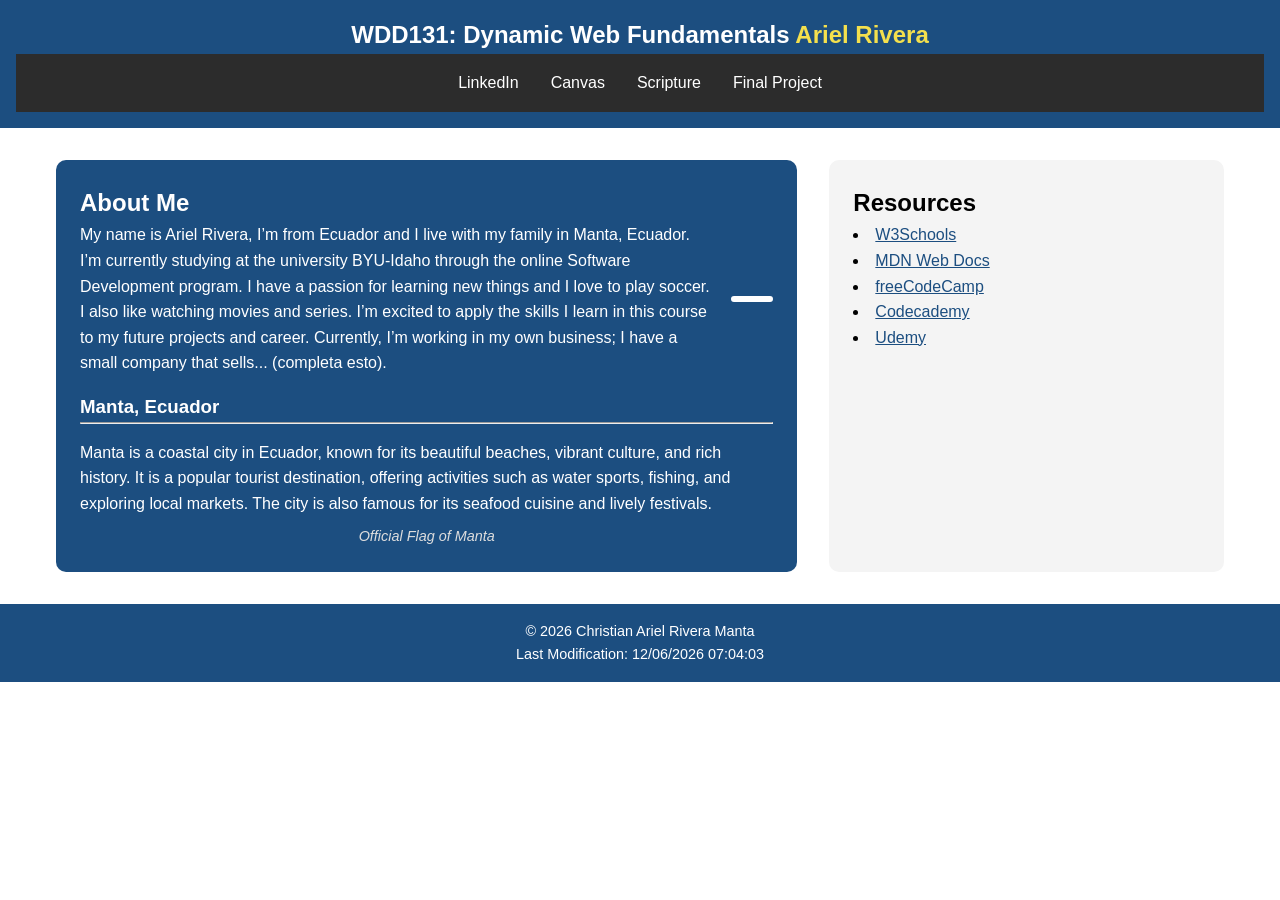
==== index.html @ 78110059 "Add files via upload" ====
<!DOCTYPE html>
<html lang="en">
<head>
  <meta charset="UTF-8" />
  <meta name="viewport" content="width=device-width, initial-scale=1.0">
  <meta name="description" content="About Ariel Rivera - WDD 131" />
  <title>WDD 131 | Ariel Rivera</title>
  <link rel="stylesheet" href="styles.css">
</head>
<body>
  <header>
    <h1>WDD131: Dynamic Web Fundamentals <span class="highlight">Ariel Rivera</span></h1>
    <nav>
      <ul>
        <li><a href="#">LinkedIn</a></li>
        <li><a href="#">Canvas</a></li>
        <li><a href="#">Scripture</a></li>
        <li><a href="#">Final Project</a></li>
      </ul>
    </nav>
  </header>

  <main>
    <section class="about-me">
      <h2>About Me</h2>
      <div class="about-content">
        <p>My name is Ariel Rivera, I’m from Ecuador and I live with my family in Manta, Ecuador.  
          I’m currently studying at the university BYU-Idaho through the online Software Development program.  
          I have a passion for learning new things and I love to play soccer.  
          I also like watching movies and series.  
          I’m excited to apply the skills I learn in this course to my future projects and career.  
          Currently, I’m working in my own business; I have a small company that sells... (completa esto).
        </p>
        <img src="Ariel Rivera.jpg" alt="">
        
      </div>

      <h3>Manta, Ecuador</h3>
      <hr />
      <div class="manta-section">
        <p>
          Manta is a coastal city in Ecuador, known for its beautiful beaches, vibrant culture, and rich history.  
          It is a popular tourist destination, offering activities such as water sports, fishing, and exploring local markets.  
          The city is also famous for its seafood cuisine and lively festivals.
        </p>
      </div>
      <figcaption><em>Official Flag of Manta</em></figcaption>
    </section>

    <section class="resources">
      <h2>Resources</h2>
      <ul>
        <li><a href="https://www.w3schools.com/">W3Schools</a></li>
        <li><a href="https://developer.mozilla.org/en-US/">MDN Web Docs</a></li>
        <li><a href="https://www.freecodecamp.org/">freeCodeCamp</a></li>
        <li><a href="https://www.codecademy.com/">Codecademy</a></li>
        <li><a href="https://www.udemy.com/">Udemy</a></li>
      </ul>
    </section>
  </main>

  <footer>
    <p>&copy; <span id="year"></span>  Christian Ariel Rivera  Manta</p>
    <p>Last Modification: <span id="lastModified"></span></p>
  </footer>

  <script src="js/scripts.js"></script>
</body>
</html>
---- styles.css ----
* {
  margin: 0;
  padding: 0;
  box-sizing: border-box;
}


body {
  font-family: Arial, sans-serif;
  background-color: #ffffff;
  color: #000000;
  line-height: 1.6;
}


header {
  background-color: #1c4e80;
  color: white;
  text-align: center;
  padding: 1rem;
}

header h1 {
  font-size: 1.5rem;
}

.highlight {
  color: #f4e04d;
  font-weight: bold;
}


nav {
  background-color: #2c2c2c;
}

nav ul {
  list-style: none;
  display: flex;
  justify-content: center;
  gap: 2rem;
  padding: 1rem;
}

nav a {
  color: white;
  text-decoration: none;
  transition: color 0.3s ease;
}

nav a:hover {
  color: #f4e04d;
}


main {
  display: flex;
  flex-wrap: wrap;
  gap: 2rem;
  max-width: 1200px;
  margin: 2rem auto;
  padding: 0 1rem;
}


.about-me {
  flex: 2;
  background-color: #1c4e80;
  color: white;
  padding: 1.5rem;
  border-radius: 10px;
}

.about-content {
  display: flex;
  align-items: center;
  gap: 1rem;
  margin-bottom: 1rem;
}

.about-content img {
  border-radius: 10px;
  width: 200px;
  height: auto;
  border: 3px solid white;
}

.manta-section {
  margin-top: 1rem;
}

figcaption {
  margin-top: 0.5rem;
  font-size: 0.9rem;
  font-style: italic;
  text-align: center;
  color: #ddd;
}

/* Resources */
.resources {
  flex: 1;
  background-color: #f4f4f4;
  padding: 1.5rem;
  border-radius: 10px;
}

.resources ul {
  list-style: disc inside;
}

.resources a {
  color: #1c4e80;
  text-decoration: underline;
}

.resources a:hover {
  color: #f4e04d;
}


footer {
  background-color: #1c4e80;
  color: white;
  text-align: center;
  padding: 1rem;
  font-size: 0.9rem;
  margin-top: 2rem;
}
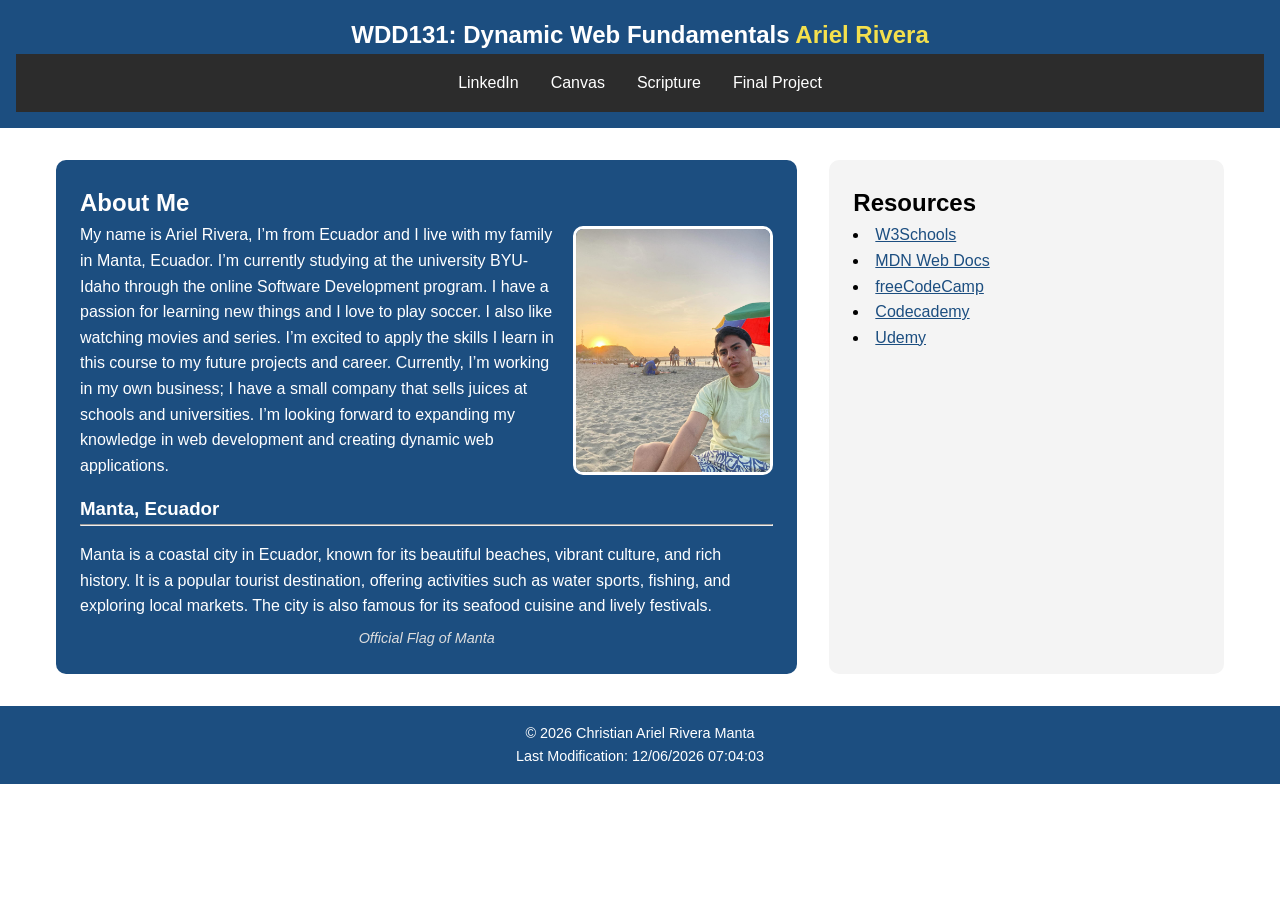
==== commit 9dfbd34a: "Add files via upload" ====
--- a/index.html
+++ b/index.html
@@ -29,9 +29,10 @@
           I have a passion for learning new things and I love to play soccer.  
           I also like watching movies and series.  
           I’m excited to apply the skills I learn in this course to my future projects and career.  
-          Currently, I’m working in my own business; I have a small company that sells... (completa esto).
+          Currently, I’m working in my own business; I have a small company that sells juices at schools and universities.  
+          I’m looking forward to expanding my knowledge in web development and creating dynamic web applications.
         </p>
-        <img src="Ariel Rivera.jpg" alt="">
+        <img src="images/Ariel Rivera.jpg" alt="Ariel Rivera" class="profile-image">
         
       </div>
 
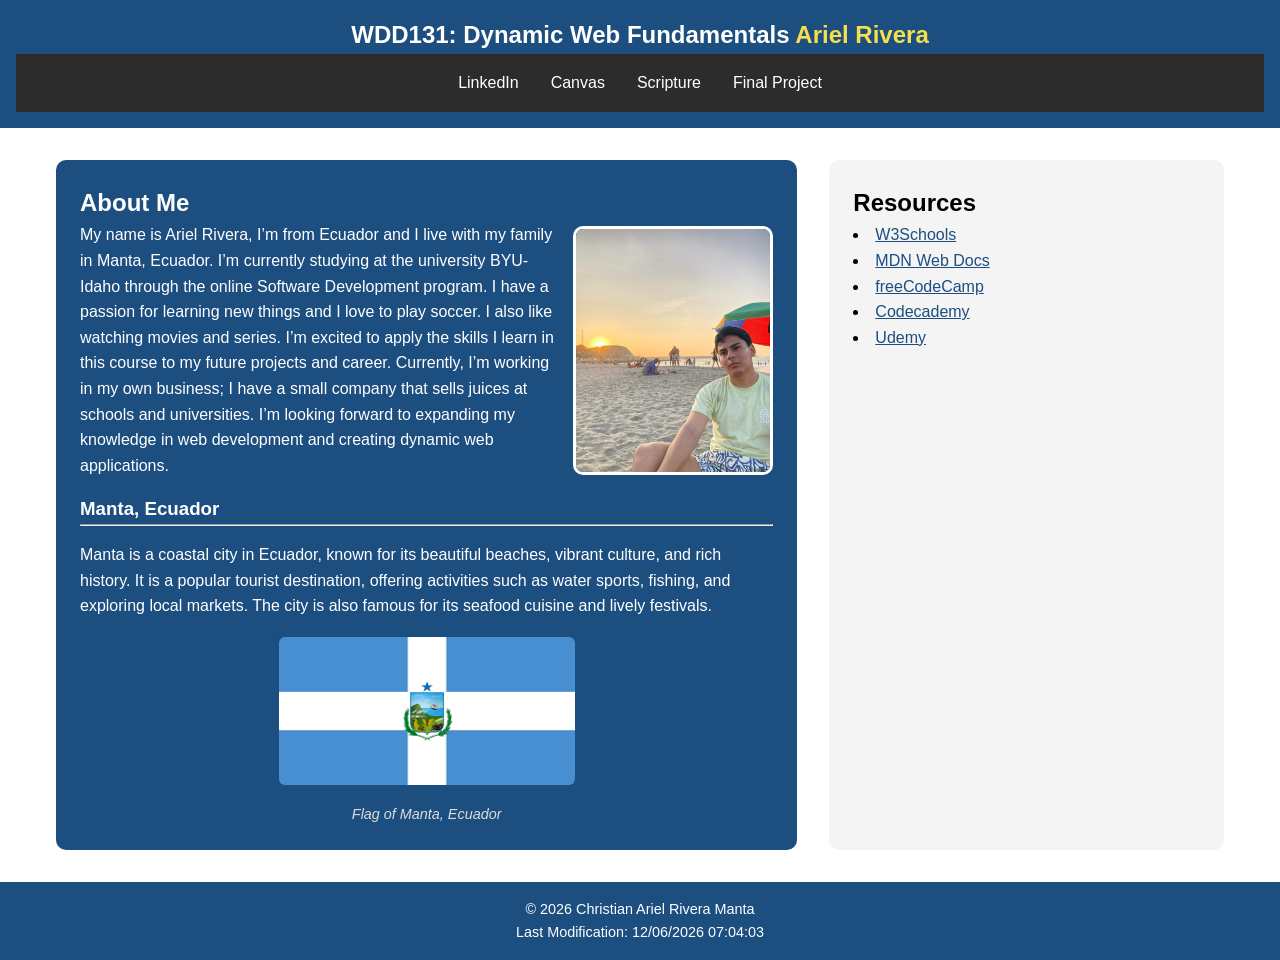
==== commit fc012437: "Add files via upload" ====
--- a/index.html
+++ b/index.html
@@ -1,7 +1,7 @@
 <!DOCTYPE html>
 <html lang="en">
 <head>
-  <meta charset="UTF-8" />
+  <meta charset="UTF-8" >
   <meta name="viewport" content="width=device-width, initial-scale=1.0">
   <meta name="description" content="About Ariel Rivera - WDD 131" />
   <title>WDD 131 | Ariel Rivera</title>
@@ -32,7 +32,7 @@
           Currently, I’m working in my own business; I have a small company that sells juices at schools and universities.  
           I’m looking forward to expanding my knowledge in web development and creating dynamic web applications.
         </p>
-        <img src="images/Ariel Rivera.jpg" alt="Ariel Rivera" class="profile-image">
+        <img src="images/ariel.jpg" alt="ariel-rivera" class="profile-image">
         
       </div>
 
@@ -45,9 +45,12 @@
           The city is also famous for its seafood cuisine and lively festivals.
         </p>
       </div>
-      <figcaption><em>Official Flag of Manta</em></figcaption>
+      <figure>
+        <img src="images/manta.png" alt="flag of manta"  class="manta-flag">
+        <figcaption>Flag of Manta, Ecuador</figcaption>
+    </figure>
     </section>
-
+    
     <section class="resources">
       <h2>Resources</h2>
       <ul>
--- a/styles.css
+++ b/styles.css
@@ -127,4 +127,12 @@
   padding: 1rem;
   font-size: 0.9rem;
   margin-top: 2rem;
+}
+ .manta-flag {
+  width: 300px;
+  height: auto;
+  display: block;
+  margin: 1rem auto;
+  border: 2px solid #1c4e80;
+  border-radius: 8px;
 }
